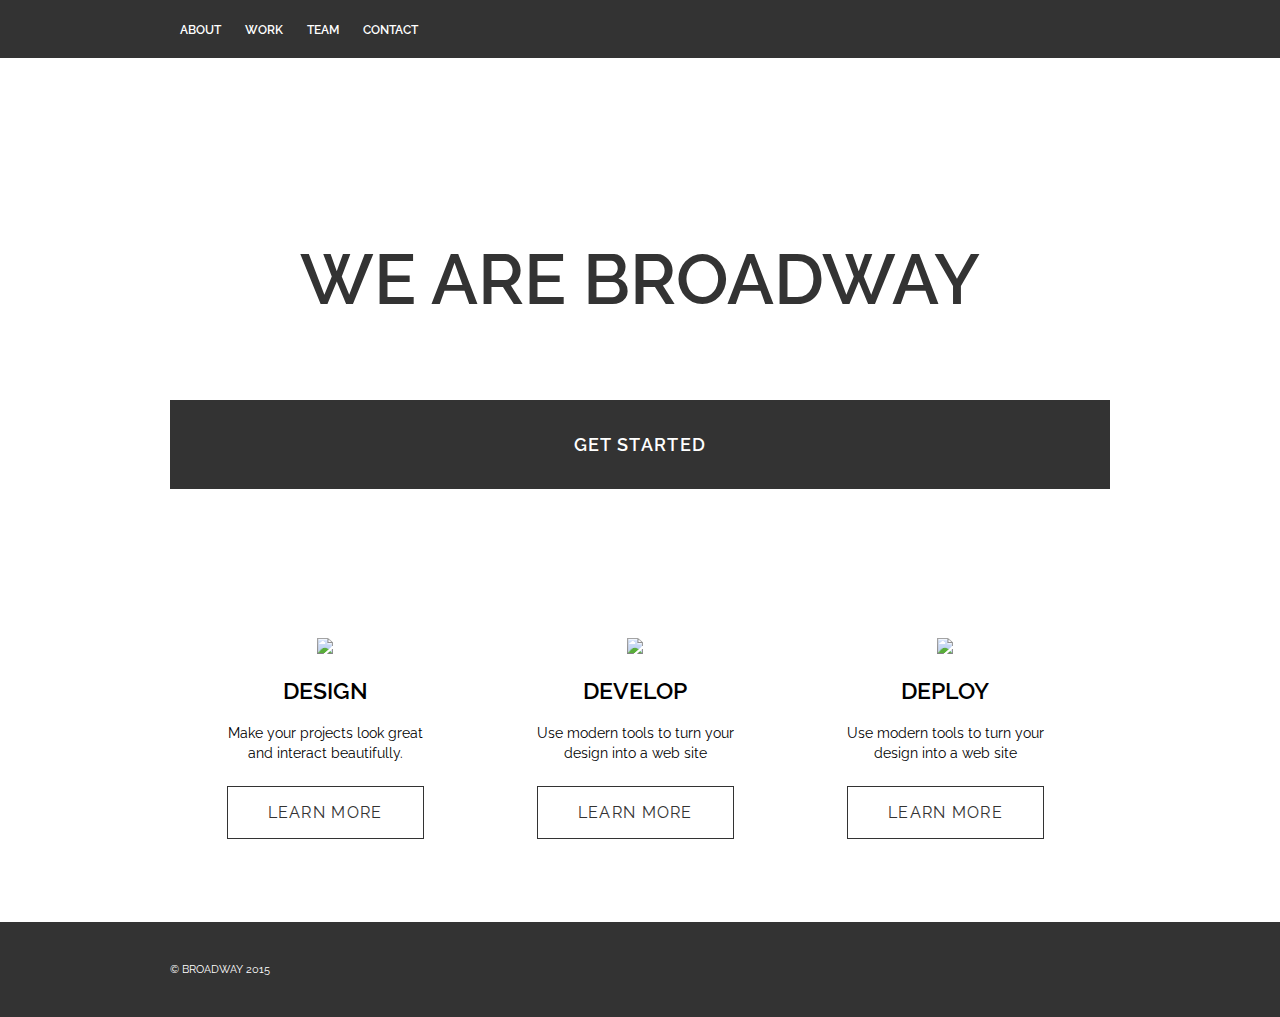
==== broadway/index.html @ 39e3626b "started from here" ====
<!DOCTYPE html>
<html>
  <head>
    <link href='https://fonts.googleapis.com/css?family=Raleway:400, 600' rel='stylesheet' type='text/css'>
  <link rel='stylesheet' href='style.css'/>
  </head>
  <body>
    <div class="header">
      <div class="container">
        <ul class="nav">
          <li>About</li>
          <li>Work</li>
          <li>Team</li>
          <li>Contact</li>
        </ul>
      </div>
    </div>

    <div class="jumbotron">
      <div class="container">  
        <div class="main">
          <h1>We are Broadway</h1>
          <div class="btn-main">
            <p>Get started</p>
          </div>
        </div>
      </div>
    </div>

    <div class="supporting">
      <div class="container">
        <div class="col">
          <img src="https://s3.amazonaws.com/codecademy-content/projects/broadway/design.svg">
          <h2>Design</h2>
          <p>Make your projects look great and interact beautifully.</p>
          <a href="#">Learn more</a>
          
        </div>
        <div class="col">
          <img src="https://s3.amazonaws.com/codecademy-content/projects/broadway/develop.svg">
          <h2>Develop</h2>
          <p>Use modern tools to turn your design into a web site</p>
          <a href="#">Learn more</a>
          
        </div>
        <div class="col">
          <img src="https://s3.amazonaws.com/codecademy-content/projects/broadway/deploy.svg">
          <h2>Deploy</h2>
          <p>Use modern tools to turn your design into a web site</p>
          <a href="#">Learn more</a>
          
        </div>
      </div>
      <div class="clearfix"></div>
    </div>

    <div class="footer">
      <div class="container">
        <p>&copy; Broadway 2015</p>
      </div>
    </div>
  </body>
</html>
---- broadway/style.css ----
html, body {
  margin: 0;
  padding: 0;
}
.header {
  background-color: #333333;
}

.nav li {
  font-family: 'Raleway', sans-serif;
  color: #fff;
  font-size: 12px;
  font-weight: bold;
  text-transform: uppercase;
  padding: 14px 10px;
  display: inline;
}


.container {
  max-width: 940px;
  margin: 0 auto;
  padding: 0 10px;
}

.jumbotron {
  height: 800px;
  background-image:url('https://s3.amazonaws.com/codecademy-content/projects/broadway/bg.jpg');
  height: 500px;
  background-repeat: no-repeat;
  background-size: cover;

}

.nav {
  margin: 0;
  padding: 20px 0;
}

.nav li {
  color: #fff;
  font-family: 'Raleway', sans-serif;
  font-weight: 600;
  font-size: 12px;
}

.main {
  position: relative;
  top: 180px;
  text-align: center;
}

.main h1 {
  color: #333;
  font-family: 'Raleway', sans-serif;
  font-weight: 600;
  font-size: 70px;
  margin-top: 0;
  margin-bottom: 80px;
  text-transform: uppercase;
}

.btn-main {
  background-color: #333;
  color: #fff;
  font-family: 'Raleway', sans-serif;
  font-weight: 600;
  font-size: 18px;
  letter-spacing: 1.3px;
  padding: 16px 40px;
  text-decoration: none;
  text-transform: uppercase;
}

.supporting a {
  color: #333333;
  font-family: 'Raleway', sans-serif;
  letter-spacing: 1.3px;
  padding: 16px 40px; 
  text-decoration: none;
  text-transform: uppercase;
  border: 1px solid #333333;
}

.supporting {
  padding-top: 80px;
  padding-bottom: 100px;
}

.supporting .col {
  float: left;
  width: 33%;
  font-family: 'Raleway', sans-serif;
  text-align: center;
}

.supporting img {
  height: 32px;
}

.supporting h2 {
  font-weight: 600;
  font-size: 23px;
  text-transform: uppercase;
}

.supporting p {
  font-weight: 400;
  font-size: 14px;
  line-height: 20px;
  padding: 0 50px;
  margin-bottom: 40px;
}

.clearfix {
  clear: both;
}

.footer {
  background-color: #333;
  color: #fff;
  padding: 30px 0;
}

.footer p {
  font-family: 'Raleway', sans-serif;
  text-transform: uppercase;
  font-size: 11px;
}

@media (max-width: 500px) {
  .main h1 {
    font-size: 50px;
    padding: 0 40px;
  }

  .supporting .col {
    width: 100%;
  }
}
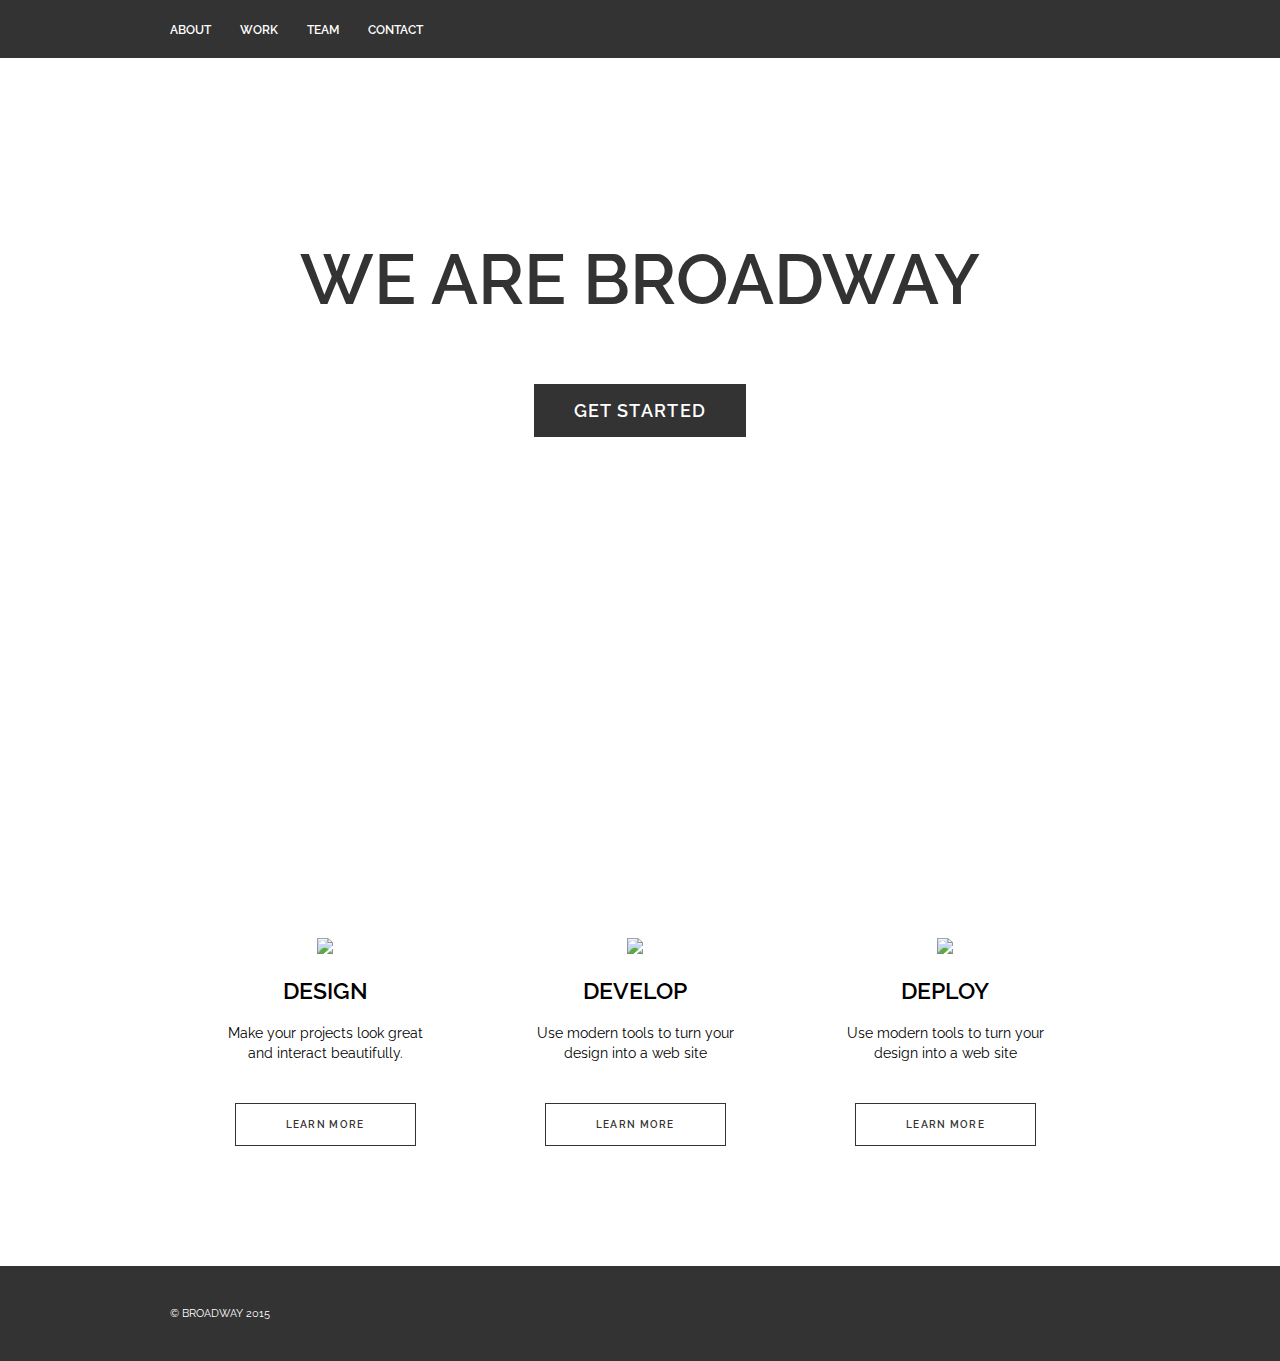
==== commit d057e4e6: "broadway: polished and finished" ====
--- a/broadway/index.html
+++ b/broadway/index.html
@@ -1,63 +1,61 @@
 <!DOCTYPE html>
 <html>
-  <head>
-    <link href='https://fonts.googleapis.com/css?family=Raleway:400, 600' rel='stylesheet' type='text/css'>
-  <link rel='stylesheet' href='style.css'/>
-  </head>
-  <body>
-    <div class="header">
-      <div class="container">
-        <ul class="nav">
-          <li>About</li>
-          <li>Work</li>
-          <li>Team</li>
-          <li>Contact</li>
-        </ul>
-      </div>
-    </div>
+    <head>
+        <link href='https://fonts.googleapis.com/css?family=Raleway:400, 600' rel='stylesheet' type='text/css'>
+        <link rel='stylesheet' href='style.css'/>
+    </head>
+    <body>
+        <div class="header">
+            <div class="container">
+                <ul class="nav">
+                    <li>About</li>
+                    <li>Work</li>
+                    <li>Team</li>
+                    <li>Contact</li>
+                </ul>
+            </div>
+        </div>
 
-    <div class="jumbotron">
-      <div class="container">  
-        <div class="main">
-          <h1>We are Broadway</h1>
-          <div class="btn-main">
-            <p>Get started</p>
-          </div>
+        <div class="jumbotron">
+            <div class="container">  
+                <div class="main">
+                    <h1>We are Broadway</h1>
+                    <a class="btn-main" href="#">Get started</a>
+                </div>
+            </div>
         </div>
-      </div>
-    </div>
 
-    <div class="supporting">
-      <div class="container">
-        <div class="col">
-          <img src="https://s3.amazonaws.com/codecademy-content/projects/broadway/design.svg">
-          <h2>Design</h2>
-          <p>Make your projects look great and interact beautifully.</p>
-          <a href="#">Learn more</a>
-          
+        <div class="supporting">
+            <div class="container">
+                <div class="col">
+                    <img src="https://s3.amazonaws.com/codecademy-content/projects/broadway/design.svg">
+                    <h2>Design</h2>
+                    <p>Make your projects look great and interact beautifully.</p>
+                    <a class="btn-default" href="#">Learn more</a>
+
+                </div>
+                <div class="col">
+                    <img src="https://s3.amazonaws.com/codecademy-content/projects/broadway/develop.svg">
+                    <h2>Develop</h2>
+                    <p>Use modern tools to turn your design into a web site</p>
+                    <a class="btn-default" href="#">Learn more</a>
+
+                </div>
+                <div class="col">
+                    <img src="https://s3.amazonaws.com/codecademy-content/projects/broadway/deploy.svg">
+                    <h2>Deploy</h2>
+                    <p>Use modern tools to turn your design into a web site</p>
+                    <a class="btn-default" href="#">Learn more</a>
+
+                </div>
+            </div>
+            <div class="clearfix"></div>
         </div>
-        <div class="col">
-          <img src="https://s3.amazonaws.com/codecademy-content/projects/broadway/develop.svg">
-          <h2>Develop</h2>
-          <p>Use modern tools to turn your design into a web site</p>
-          <a href="#">Learn more</a>
-          
+
+        <div class="footer">
+            <div class="container">
+                <p>&copy; Broadway 2015</p>
+            </div>
         </div>
-        <div class="col">
-          <img src="https://s3.amazonaws.com/codecademy-content/projects/broadway/deploy.svg">
-          <h2>Deploy</h2>
-          <p>Use modern tools to turn your design into a web site</p>
-          <a href="#">Learn more</a>
-          
-        </div>
-      </div>
-      <div class="clearfix"></div>
-    </div>
-
-    <div class="footer">
-      <div class="container">
-        <p>&copy; Broadway 2015</p>
-      </div>
-    </div>
-  </body>
+    </body>
 </html>
--- a/broadway/style.css
+++ b/broadway/style.css
@@ -1,140 +1,142 @@
 html, body {
-  margin: 0;
-  padding: 0;
+    margin: 0;
+    padding: 0;
 }
 .header {
-  background-color: #333333;
+    background-color: #333333;
 }
 
-.nav li {
-  font-family: 'Raleway', sans-serif;
-  color: #fff;
-  font-size: 12px;
-  font-weight: bold;
-  text-transform: uppercase;
-  padding: 14px 10px;
-  display: inline;
-}
-
-
 .container {
-  max-width: 940px;
-  margin: 0 auto;
-  padding: 0 10px;
+    max-width: 940px;
+    margin: 0 auto;
+    padding: 0 10px;
 }
 
 .jumbotron {
-  height: 800px;
-  background-image:url('https://s3.amazonaws.com/codecademy-content/projects/broadway/bg.jpg');
-  height: 500px;
-  background-repeat: no-repeat;
-  background-size: cover;
+    height: 800px;
+    background-image:url('https://s3.amazonaws.com/codecademy-content/projects/broadway/bg.jpg');
+    background-repeat: no-repeat;
+    background-size: cover;
 
 }
 
 .nav {
-  margin: 0;
-  padding: 20px 0;
+    list-style-type: none;
+    margin: 0;
+    padding: 20px 0;
 }
 
 .nav li {
-  color: #fff;
-  font-family: 'Raleway', sans-serif;
-  font-weight: 600;
-  font-size: 12px;
+    color: #fff;
+    font-family: 'Raleway', sans-serif;
+    font-weight: 600;
+    font-size: 12px;
+    margin-right: 25px;
+    text-transform: uppercase;
+    display: inline;
 }
 
 .main {
-  position: relative;
-  top: 180px;
-  text-align: center;
+    position: relative;
+    top: 180px;
+    text-align: center;
 }
 
 .main h1 {
-  color: #333;
-  font-family: 'Raleway', sans-serif;
-  font-weight: 600;
-  font-size: 70px;
-  margin-top: 0;
-  margin-bottom: 80px;
-  text-transform: uppercase;
+    color: #333;
+    font-family: 'Raleway', sans-serif;
+    font-weight: 600;
+    font-size: 70px;
+    margin-top: 0;
+    margin-bottom: 80px;
+    text-transform: uppercase;
 }
 
 .btn-main {
-  background-color: #333;
-  color: #fff;
-  font-family: 'Raleway', sans-serif;
-  font-weight: 600;
-  font-size: 18px;
-  letter-spacing: 1.3px;
-  padding: 16px 40px;
-  text-decoration: none;
-  text-transform: uppercase;
+    background-color: #333;
+    color: #fff;
+    font-family: 'Raleway', sans-serif;
+    font-weight: 600;
+    font-size: 18px;
+    letter-spacing: 1.3px;
+    padding: 16px 40px;
+    text-decoration: none;
+    text-transform: uppercase;
 }
 
-.supporting a {
-  color: #333333;
-  font-family: 'Raleway', sans-serif;
-  letter-spacing: 1.3px;
-  padding: 16px 40px; 
-  text-decoration: none;
-  text-transform: uppercase;
-  border: 1px solid #333333;
+.btn-default{
+    border: 1px solid #333;
+    color: #333;
+    font-family: 'Raleway',sans-serif;
+    font-weight: 600;
+    font-size: 10px;
+    letter-spacing: 1.3px;
+    padding: 10px 20px;
+    text-decoration: none;
+    text-transform: uppercase;
+    display: inline-block;
+    margin-bottom: 20px;
+}
+
+@media (min-width: 720px){
+    .btn-default {
+        padding: 15px 50px;
+    }
 }
 
 .supporting {
-  padding-top: 80px;
-  padding-bottom: 100px;
+    padding-top: 80px;
+    padding-bottom: 100px;
 }
 
 .supporting .col {
-  float: left;
-  width: 33%;
-  font-family: 'Raleway', sans-serif;
-  text-align: center;
+    float: left;
+    width: 33%;
+    font-family: 'Raleway', sans-serif;
+    text-align: center;
 }
 
 .supporting img {
-  height: 32px;
+    height: 32px;
 }
 
 .supporting h2 {
-  font-weight: 600;
-  font-size: 23px;
-  text-transform: uppercase;
+    font-weight: 600;
+    font-size: 23px;
+    text-transform: uppercase;
 }
 
 .supporting p {
-  font-weight: 400;
-  font-size: 14px;
-  line-height: 20px;
-  padding: 0 50px;
-  margin-bottom: 40px;
+    font-weight: 400;
+    font-size: 14px;
+    line-height: 20px;
+    padding: 0 50px;
+    margin-bottom: 40px;
 }
 
 .clearfix {
-  clear: both;
+    clear: both;
 }
 
 .footer {
-  background-color: #333;
-  color: #fff;
-  padding: 30px 0;
+    background-color: #333;
+    color: #fff;
+    padding: 30px 0;
 }
 
 .footer p {
-  font-family: 'Raleway', sans-serif;
-  text-transform: uppercase;
-  font-size: 11px;
+    font-family: 'Raleway', sans-serif;
+    text-transform: uppercase;
+    font-size: 11px;
 }
 
 @media (max-width: 500px) {
-  .main h1 {
-    font-size: 50px;
-    padding: 0 40px;
-  }
+    .main h1 {
+        font-size: 50px;
+        padding: 0 40px;
+    }
 
-  .supporting .col {
-    width: 100%;
-  }
+    .supporting .col {
+        width: 100%;
+    }
 }
